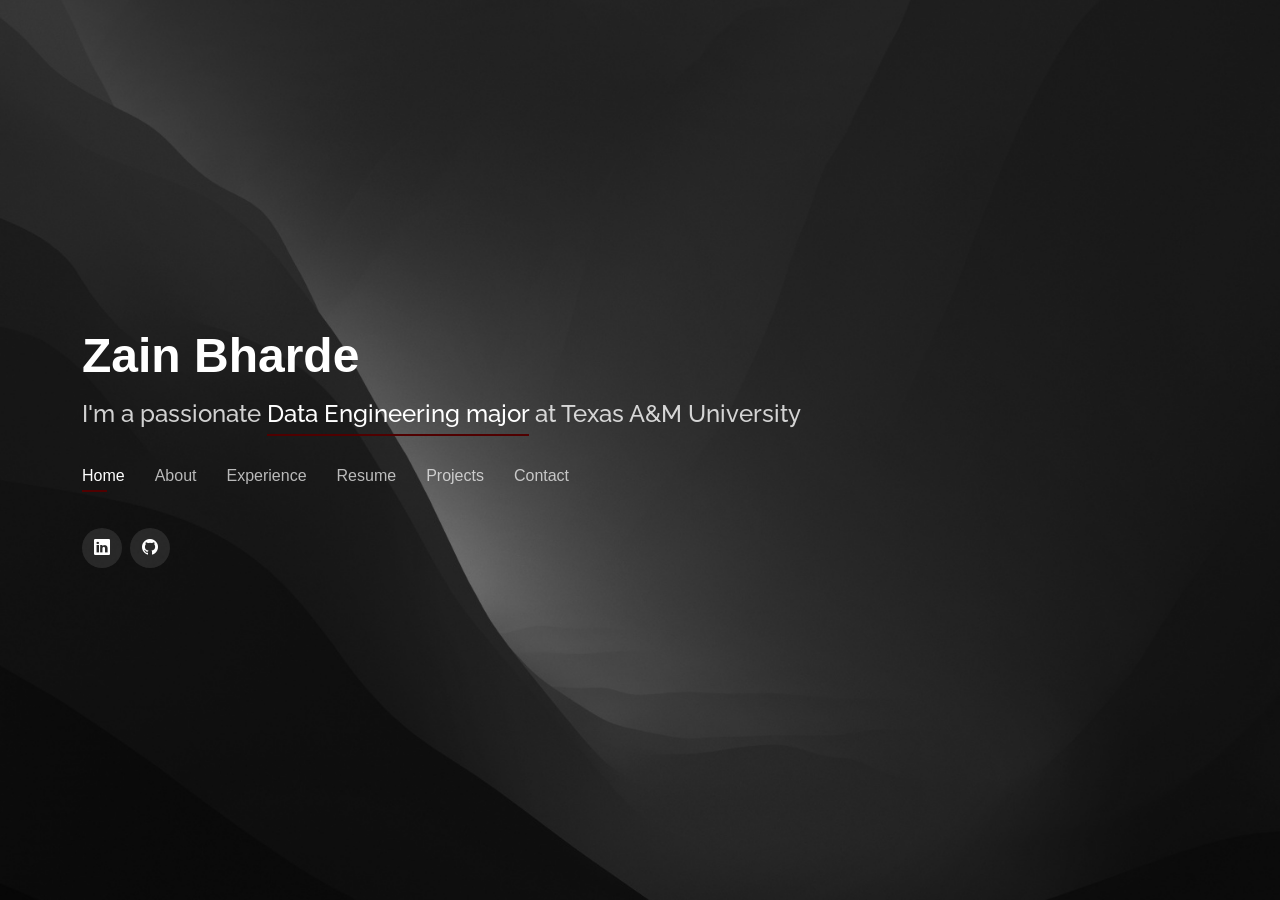
==== index.html @ 26a45291 "cleaned up" ====
<!DOCTYPE html>
<html lang="en">

<head>
  <meta charset="utf-8">
  <meta content="width=device-width, initial-scale=1.0" name="viewport">

  <title>Zain Bharde</title>
  <meta content="" name="description">
  <meta content="" name="keywords">

  <!-- Favicons -->
  <link href="assets/img/favicon.png" rel="icon">
  <link href="assets/img/apple-touch-icon.png" rel="apple-touch-icon">

  <!-- Google Fonts -->
  <link href="https://fonts.googleapis.com/css?family=Open+Sans:300,300i,400,400i,600,600i,700,700i|Raleway:300,300i,400,400i,500,500i,600,600i,700,700i|Poppins:300,300i,400,400i,500,500i,600,600i,700,700i" rel="stylesheet">

  <!-- Vendor CSS Files -->
  <link href="assets/vendor/bootstrap/css/bootstrap.min.css" rel="stylesheet">
  <link href="assets/vendor/bootstrap-icons/bootstrap-icons.css" rel="stylesheet">
  <link href="assets/vendor/boxicons/css/boxicons.min.css" rel="stylesheet">
  <link href="assets/vendor/glightbox/css/glightbox.min.css" rel="stylesheet">
  <link href="assets/vendor/remixicon/remixicon.css" rel="stylesheet">
  <link href="assets/vendor/swiper/swiper-bundle.min.css" rel="stylesheet">

  <!-- Template Main CSS File -->
  <link href="assets/css/style.css" rel="stylesheet">
</head>

<body>

  <!-- ======= Header ======= -->
  <header id="header">
    <div class="container">

      <h1><a href="index.html">Zain Bharde</a></h1>
      <!-- Uncomment below if you prefer to use an image logo -->
      <!-- <a href="index.html" class="mr-auto"><img src="assets/img/logo.png" alt="" class="img-fluid"></a> -->
      <h2>I'm a passionate <span>Data Engineering major</span> at Texas A&M University</h2>

      <nav id="navbar" class="navbar">
        <ul>
          <li><a class="nav-link active" href="#header">Home</a></li>
          <li><a class="nav-link" href="#about">About</a></li>
          <li><a class="nav-link" href="#experience">Experience</a></li>
          <li><a class="nav-link" href="https://s3.us-east-2.amazonaws.com/zainbharde.com/Zain_Bharde_Resume.pdf" target = "blank">Resume</a></li>
          <li><a class="nav-link" href="#projects">Projects</a></li>
          <li><a class="nav-link" href="#contact">Contact</a></li>
        </ul>
        <i class="bi bi-list mobile-nav-toggle"></i>
      </nav><!-- .navbar -->

      <div class="social-links">
        <a href="https://www.linkedin.com/in/zainbharde/" target="blank" class="linkedin"><i class="bi bi-linkedin"></i></a>
        <a href="https://github.com/Zzzain24" target = "blank" class="github"><i class="bi bi-github"></i></a>
      </div>

    </div>
  </header><!-- End Header -->

  <!-- ======= About Section ======= -->
  <section id="about" class="about">

    <!-- ======= About Me ======= -->
    <div class="about-me container">
      <div class="section-title">
        <p>About Me</p>
      </div>

      <div class="row">
        <div class="col-lg-4" data-aos="fade-right">
          <img src="assets/img/zain.jpeg" class="img-fluid" alt="">
        </div>
        <div class="col-lg-8 pt-4 pt-lg-0 content" data-aos="fade-left">
          <div class="row">
            <div class="col-lg-6">
              <ul>
                <li><i class="bi bi-chevron-right"></i> <strong>Phone:</strong> <span>832-216-3553</span></li>
                <li><i class="bi bi-chevron-right"></i> <strong>City:</strong> <span>Houston, Texas</span></li>
              </ul>
            </div>
            <div class="col-lg-6">
              <ul>
                <li><i class="bi bi-chevron-right"></i> <strong>Degree:</strong> <span>B.S. Data Engineering</span></li>
                <li><i class="bi bi-chevron-right"></i> <strong>Email:</strong> <span>zainbharde@gmail.com</span></li>
              </ul>
            </div>
          </div>
          <p>
            I am passionate about data analytics and data engineering, especially how leveraging big data and advanced analytics can optimize processes, 
            uncover valuable insights, and drive impactful decision-making. I am pursuing a Bachelor of Science in Data Engineering at Texas A&M University, expecting to graduate in 2026.
          </p>
          <p>
            Currently, I am interning as a Software Developer at Dematic, where I develop software using Spring Boot, Maven, and Java to integrate PLC controllers with Autonomous Mobile Robots, 
            streamlining warehouse automation workflows. Additionally, I enhance dataset readability and performance for storage selection software by refactoring disparate datasets using MySQL. 
            My role also involves performing comprehensive software testing for storage selection logic and leveraging UA Expert for efficient data read/write operations to PLC controllers, thus enhancing system reliability and performance.
            </p>
          <p>
            I am seeking opportunities to gain real-world experience and contribute to meaningful projects as an intern. 
            My passion to learn and stay updated with the latest advancements in data and computer science technologies is truly what drives me.
            </p>
        </div>
      </div>

    </div><!-- End About Me -->

    <!-- ======= Skills  ======= -->
    <div class="skills container">

      <div class="section-title">
        <h2>Skills</h2>
      </div>

      <div class="row skills-content">

        <div class="col-lg-6">

          <div class="progress">
            <span class="skill">Python </i></span>
            <div class="progress-bar-wrap">
              <div class="progress-bar" role="progressbar" aria-valuenow="100" aria-valuemin="0" aria-valuemax="100"></div>
            </div>
          </div>

          <div class="progress">
            <span class="skill">SQL </i></span>
            <div class="progress-bar-wrap">
              <div class="progress-bar" role="progressbar" aria-valuenow="100" aria-valuemin="0" aria-valuemax="100"></div>
            </div>
          </div>

          <div class="progress">
            <span class="skill">Java </i></span>
            <div class="progress-bar-wrap">
              <div class="progress-bar" role="progressbar" aria-valuenow="100" aria-valuemin="0" aria-valuemax="100"></div>
            </div>
          </div>

          <div class="progress">
            <span class="skill">MongoDB </i></span>
            <div class="progress-bar-wrap">
              <div class="progress-bar" role="progressbar" aria-valuenow="100" aria-valuemin="0" aria-valuemax="100"></div>
            </div>
          </div>

          <div class="progress">
            <span class="skill">R </i></span>
            <div class="progress-bar-wrap">
              <div class="progress-bar" role="progressbar" aria-valuenow="100" aria-valuemin="0" aria-valuemax="100"></div>
            </div>
          </div>

        </div>

        <div class="col-lg-6">

          <div class="progress">
            <span class="skill">Google Cloud Platform </i></span>
            <div class="progress-bar-wrap">
              <div class="progress-bar" role="progressbar" aria-valuenow="100" aria-valuemin="0" aria-valuemax="100"></div>
            </div>
          </div>

          <div class="progress">
            <span class="skill">Tableau </i></span>
            <div class="progress-bar-wrap">
              <div class="progress-bar" role="progressbar" aria-valuenow="100" aria-valuemin="0" aria-valuemax="100"></div>
            </div>
          </div>

          <div class="progress">
            <span class="skill">C++ </i></span>
            <div class="progress-bar-wrap">
              <div class="progress-bar" role="progressbar" aria-valuenow="100" aria-valuemin="0" aria-valuemax="100"></div>
            </div>
          </div>

          <div class="progress">
            <span class="skill">Looker </i></span>
            <div class="progress-bar-wrap">
              <div class="progress-bar" role="progressbar" aria-valuenow="100" aria-valuemin="0" aria-valuemax="100"></div>
            </div>
          </div>

          <div class="progress">
            <span class="skill">Microsoft and Google Apps </i></span>
            <div class="progress-bar-wrap">
              <div class="progress-bar" role="progressbar" aria-valuenow="100" aria-valuemin="0" aria-valuemax="100"></div>
            </div>
          </div>

        </div>

      </div>

    </div><!-- End Skills -->

  </section><!-- End About Section -->

  <!-- ======= Experience Section ======= -->
  <section id="experience" class="experience">
    <div class="container">

      <div class="section-title">
        <p>Professional Experience</p>
      </div>

      <div class="row">
        <div class="col-lg-4 col-md-6 d-flex align-items-stretch">
          <div class="icon-box">
            <div class="icon"><i class="bx bx-laptop"></i></div>
            <h4>Dematic</h4>
            <div class = "role">
            <h4>Software Development Engineering Intern</h4>
            </div>
            <p> 
              Developed software using Spring Boot, Maven, and Java to integrate logic controllers with Autonomous Mobile Robots,
              streamlining warehouse automation workflows. Enhanced dataset readability and performance for storage selection software by refactoring disparate datasets using MySQL. 
              Performed comprehensive software testing for storage selection logic and leveraged UA Expert for efficient data read/write
              operations to logic controllers, enhancing system reliability and performance. </p>
          </div>
        </div>

        <!--
          <div class="col-lg-4 col-md-6 d-flex align-items-stretch mt-4 mt-md-0">
            <div class="icon-box">
              <div class="icon"><i class="bx bx-basketball"></i></div>
              <h4>Headstarter AI</h4>
              <div class = "role">
                <h4>Software Engineering Fellow</h4>
                </div>
              <p>Built 5 AI projects, participated in 5 weekend hackathons, and worked on a final project aimed at gaining 1000+ 
                 user accounts and generating at least $1000 in revenue. 
                </p>
            </div>
          </div>
        -->

        <div class="col-lg-4 col-md-6 d-flex align-items-stretch mt-4 mt-lg-0">
          <div class="icon-box">
            <div class="icon"><i class="bx bxs-graduation"></i></div>
            <h4>Texas A&M Univserity</h4>
            <div class = "role">
              <h4>Undergraduate Research Assistant</h4>
              </div>
            <p>Developed a Python script achieving 1.38% error in image distortion removal and contributed to a C++ visual odometry pipeline.
              Presented DinoV2's impact on feature tracking for visual odometry at A&M Science Symposium to a non-technical audience.</p>
          </div>
        </div>

        <div class="col-lg-4 col-md-6 d-flex align-items-stretch mt-4 mt-lg-0">
          <div class="icon-box">
            <div class="icon"><i class="bx bx-cloud"></i></div>
            <h4>CLOUDSUFI</h4>
            <div class = "role">
              <h4>Data Engineering Intern</h4>
              </div>
            <p>Deployed Google Cloud Cortex Framework for SAP and developed Looker dashboards for intuitive data visualization.
              Acquired expertise in data engineering, complemented by certifications in Google Analytics, machine learning, and Looker.</p>
          </div>
        </div>

        <div class="col-lg-4 col-md-6 d-flex align-items-stretch mt-4 mt-lg-0">
          <div class="icon-box">
            <div class="icon"><i class="bx bx-code-curly"></i></div>
            <h4>AI4ALL</h4>
            <div class = "role">
              <h4>Discover AI Fellow</h4>
              </div>
            <p>Led project scope, timeline, and deliverables for a machine learning initiative predicting song popularity.
              Implemented an advanced k-nearest neighbor algorithm achieving a 14-20% accuracy in song prediction.</p>
          </div>
        </div>

        <div class="col-lg-4 col-md-6 d-flex align-items-stretch mt-4 mt-lg-0">
          <div class="icon-box">
            <div class="icon"><i class="bx bx-wallet-alt"></i></div>
            <h4>Unlaced</h4>
            <div class = "role">
              <h4>Founder and Owner</h4>
              </div>
            <p>Successfully launched and scaled a e-commerce platform for coveted sneakers and apparel, achieving consistent annual sales growth.
               Managed all aspects of the business, including inventory management, customer service, and marketing.
            </p>
          </div>
        </div>

      </div>

    </div>
  </section><!-- End Experience Section -->

  <!-- ======= Projects Section ======= -->
  <section id="projects" class="projects">
    <div class="container">

      <div class="section-title">
        <p>Personal Projects</p>
      </div>

      <div class="row">
        <div class="col-lg-4 col-md-6 d-flex align-items-stretch">
          <div class="icon-box">
            <div class="icon"><i class="bx bxs-car"></i></div>
            <h4><a href="https://github.com/Zzzain24/Uber-Data-Analytics-Project" target = "blank">Uber Data Analytics</a></h4>
            <p> Implemented ETL processes on raw Uber data using Google Cloud Platform Storage, Python, Compute Instance, Mage Data
              Pipeline Tool, BigQuery, and Looker Studio to enable advanced data analytics and dashboard creation</p>
          </div>
        </div>

        <div class="col-lg-4 col-md-6 d-flex align-items-stretch mt-4 mt-md-0">
          <div class="icon-box">
            <div class="icon"><i class="bx bx-basketball"></i></div>
            <h4><a href="https://github.com/Zzzain24/Predicting-NCAA-Men-s-Basketball-Outcomes-with-Trivial-Factors" target = "blank">Predicting NCAA Men’s Basketball Outcomes with Trivial Factors</a></h4>
            <p>Utilized the Random Forest machine learning algorithm to predict wins and losses in men's NCAA basketball games based on
              trivial factors, and constructed the corresponding dataset
              </p>
          </div>
        </div>

        <div class="col-lg-4 col-md-6 d-flex align-items-stretch mt-4 mt-lg-0">
          <div class="icon-box">
            <div class="icon"><i class="bx bx-line-chart"></i></div>
            <h4><a href="https://github.com/Zzzain24/Stock-Price-Prediction" target = "blank">Stock Close Price Predictor</a></h4>
            <p>Developed an machine learning model incorporating a Long Short-Term Memory Network to accurately predict stock closing
              prices, leveraging Numpy, Pandas, and Matplotlib for data handling and visualization</p>
          </div>
        </div>

      </div>

    </div>
  </section><!-- End Projects Section -->

  <!-- ======= Contact Section ======= -->
  <section id="contact" class="contact">
    <div class="container">

      <div class="section-title">
        <h2>Contact</h2>
        <p>Contact Me</p>
      </div>

      <div class="row mt-2">

        <div class="col-md-6 mt-4 d-flex align-items-stretch">
          <div class="info-box">
            <i class="bx bx-envelope"></i>
            <h3>Email</h3>
            <a href="mailto:zainbharde@gmail.com">zainbharde@gmail.com</a>
          </div>
        </div>

        <div class="col-md-6 mt-4 d-flex align-items-stretch">
          <div class="info-box">
            <i class="bx bx-phone-call"></i>
            <h3>Phone Number</h3>
            <a href="tel:+8322163553">832-216-3553</a>
          </div>
        </div>
      </div>

      <form action="forms/contact.php" method="post" role="form" class="php-email-form mt-4">
        <div class="row">
          <div class="col-md-6 form-group">
            <input type="text" name="name" class="form-control" id="name" placeholder="Your Name" required>
          </div>
          <div class="col-md-6 form-group mt-3 mt-md-0">
            <input type="email" class="form-control" name="email" id="email" placeholder="Your Email" required>
          </div>
        </div>
        <div class="form-group mt-3">
          <input type="text" class="form-control" name="subject" id="subject" placeholder="Subject" required>
        </div>
        <div class="form-group mt-3">
          <textarea class="form-control" name="message" rows="5" placeholder="Message" required></textarea>
        </div>
        <div class="my-3">
          <div class="loading">Loading</div>
          <div class="error-message"></div>
          <div class="sent-message">Your message has been sent. Thank you!</div>
        </div>
        <div class="text-center"><button type="submit">Send Message</button></div>
      </form>

    </div>
  </section><!-- End Contact Section -->

  <div class="credits">
    <!-- All the links in the footer should remain intact. -->
    <!-- You can delete the links only if you purchased the pro version. -->
    <!-- Licensing information: https://bootstrapmade.com/license/ -->
    <!-- Purchase the pro version with working PHP/AJAX contact form: https://bootstrapmade.com/personal-free-resume-bootstrap-template/ -->
  </div>

  <!-- Vendor JS Files -->
  <script src="assets/vendor/purecounter/purecounter_vanilla.js"></script>
  <script src="assets/vendor/bootstrap/js/bootstrap.bundle.min.js"></script>
  <script src="assets/vendor/glightbox/js/glightbox.min.js"></script>
  <script src="assets/vendor/isotope-layout/isotope.pkgd.min.js"></script>
  <script src="assets/vendor/swiper/swiper-bundle.min.js"></script>
  <script src="assets/vendor/waypoints/noframework.waypoints.js"></script>
  <script src="assets/vendor/php-email-form/validate.js"></script>

  <!-- Template Main JS File -->
  <script src="assets/js/main.js"></script>

</body>

</html>
---- assets/css/style.css ----
/*
/*--------------------------------------------------------------
# General
--------------------------------------------------------------*/
body {
  font-family: Arial;
  background-color: #040404;
  color: #fff;
  position: relative;
  background: transparent;
}

body::before {
  content: "";
  position: fixed;
  background: #040404 url("../img/bg.jpg") top right no-repeat;
  background-size: cover;
  left: 0;
  right: 0;
  top: 0;
  height: 100vh;
  z-index: -1;
}

@media (min-width: 1024px) {
  body::before {
    background-attachment: fixed;
  }
}

a {
  color: rgb(80,0,0);
  text-decoration: none;
}

a:hover {
  color: rgb(80,0,0);
  text-decoration: none;
}

h1,
h2,
h3,
h4,
h5,
h6 {
  font-family: "Raleway", sans-serif;
}

/*--------------------------------------------------------------
# Header
--------------------------------------------------------------*/
#header {
  transition: ease-in-out 0.3s;
  position: relative;
  height: 100vh;
  display: flex;
  align-items: center;
  z-index: 997;
  overflow-y: auto;
}

#header * {
  transition: ease-in-out 0.3s;
}

#header h1 {
  font-size: 48px;
  margin: 0;
  padding: 0;
  line-height: 1;
  font-weight: 700;
  font-family: Arial;
}

#header h1 a,
#header h1 a:hover {
  color: #fff;
  line-height: 1;
  display: inline-block;
}

#header h2 {
  font-size: 24px;
  margin-top: 20px;
  color: rgba(255, 255, 255, 0.8);
}

#header h2 span {
  color: #fff;
  border-bottom: 2px solid rgb(80,0,0);
  padding-bottom: 6px;
}

#header img {
  padding: 0;
  margin: 0;
}

#header .social-links {
  margin-top: 40px;
  display: flex;
}

#header .social-links a {
  font-size: 16px;
  display: flex;
  justify-content: center;
  align-items: center;
  background: rgba(255, 255, 255, 0.1);
  color: #fff;
  line-height: 1;
  margin-right: 8px;
  border-radius: 50%;
  width: 40px;
  height: 40px;
}

#header .social-links a:hover {
  background: rgb(80,0,0);
}

@media (max-width: 992px) {
  #header h1 {
    font-size: 36px;
  }

  #header h2 {
    font-size: 20px;
    line-height: 30px;
  }

  #header .social-links {
    margin-top: 15px;
  }

  #header .container {
    display: flex;
    flex-direction: column;
    align-items: center;
  }
}

/* Header Top */
#header.header-top {
  height: 80px;
  position: fixed;
  left: 0;
  top: 0;
  right: 0;
  background: rgba(0, 0, 0, 0.9);
}

#header.header-top .social-links,
#header.header-top h2 {
  display: none;
}

#header.header-top h1 {
  margin-right: auto;
  font-size: 36px;
}

#header.header-top img {
  max-height: 60px;
  margin-right: 20px !important;
}

#header.header-top .container {
  display: flex;
  align-items: center;
}

#header.header-top .navbar {
  margin: 0;
}

@media (max-width: 768px) {
  #header.header-top {
    height: 60px;
  }

  #header.header-top h1 {
    font-size: 26px;
  }
}

/*--------------------------------------------------------------
# Navigation Menu
--------------------------------------------------------------*/
/**
* Desktop Navigation 
*/
.navbar {
  padding: 0;
  margin-top: 35px;
}

.navbar ul {
  margin: 0;
  padding: 0;
  display: flex;
  list-style: none;
  align-items: center;
}

.navbar li {
  position: relative;
}

.navbar li+li {
  margin-left: 30px;
}

.navbar a,
.navbar a:focus {
  display: flex;
  align-items: center;
  justify-content: space-between;
  padding: 0;
  font-family: Arial;
  font-size: 16px;
  font-weight: 400;
  color: rgba(255, 255, 255, 0.7);
  white-space: nowrap;
  transition: 0.3s;
}

.navbar a i,
.navbar a:focus i {
  font-size: 12px;
  line-height: 0;
  margin-left: 5px;
}

.navbar a:before {
  content: "";
  position: absolute;
  width: 0;
  height: 2px;
  bottom: -4px;
  left: 0;
  background-color: rgb(80,0,0);
  visibility: hidden;
  width: 0px;
  transition: all 0.3s ease-in-out 0s;
}

.navbar a:hover:before,
.navbar li:hover>a:before,
.navbar .active:before {
  visibility: visible;
  width: 25px;
}

.navbar a:hover,
.navbar .active,
.navbar .active:focus,
.navbar li:hover>a {
  color: #fff;
}

/**
* Mobile Navigation 
*/
.mobile-nav-toggle {
  color: #fff;
  font-size: 28px;
  cursor: pointer;
  display: none;
  line-height: 0;
  transition: 0.5s;
  position: fixed;
  right: 15px;
  top: 15px;
}

@media (max-width: 991px) {
  .mobile-nav-toggle {
    display: block;
  }

  .navbar ul {
    display: none;
  }
}

.navbar-mobile {
  position: fixed;
  overflow: hidden;
  top: 0;
  right: 0;
  left: 0;
  bottom: 0;
  background: rgba(0, 0, 0, 0.9);
  transition: 0.3s;
  z-index: 999;
  margin-top: 0;
}

.navbar-mobile .mobile-nav-toggle {
  position: absolute;
  top: 15px;
  right: 15px;
}

.navbar-mobile ul {
  display: block;
  position: absolute;
  top: 55px;
  right: 15px;
  bottom: 45px;
  left: 15px;
  padding: 10px 0;
  overflow-y: auto;
  transition: 0.3s;
  border: 2px solid rgba(255, 255, 255, 0.2);
}

.navbar-mobile li {
  padding: 12px 20px;
}

.navbar-mobile li+li {
  margin: 0;
}

.navbar-mobile a,
.navbar-mobile a:focus {
  font-size: 16px;
  position: relative;
}

/*--------------------------------------------------------------
# Sections General
--------------------------------------------------------------*/
section {
  overflow: hidden;
  position: absolute;
  width: 100%;
  top: 140px;
  bottom: 100%;
  opacity: 0;
  transition: ease-in-out 0.4s;
  z-index: 2;
}

section.section-show {
  top: 100px;
  bottom: auto;
  opacity: 1;
  padding-bottom: 45px;
}

section .container {
  background: rgba(0, 0, 0, 0.9);
  padding: 30px;
}

@media (max-width: 768px) {
  section {
    top: 120px;
  }

  section.section-show {
    top: 80px;
  }
}

.section-title h2 {
  font-size: 14px;
  font-weight: 500;
  padding: 0;
  line-height: 1px;
  margin: 0 0 20px 0;
  letter-spacing: 2px;
  text-transform: uppercase;
  color: #aaaaaa;
  font-family: Arial;
}

.section-title h2::after {
  content: "";
  width: 120px;
  height: 1px;
  display: inline-block;
  background: rgb(80,0,0);
  margin: 4px 10px;
}

.section-title p {
  margin: 0;
  margin: -15px 0 15px 0;
  font-size: 36px;
  font-weight: 700;
  text-transform: uppercase;
  font-family: Arial;
  color: #fff;
}

/*--------------------------------------------------------------
# About
--------------------------------------------------------------*/
.about-me .content h3 {
  font-weight: 700;
  font-size: 26px;
  color: rgb(80,0,0);
}

.about-me .content ul {
  list-style: none;
  padding: 0;
}

.about-me .content ul li {
  margin-bottom: 20px;
  display: flex;
  align-items: center;
}

.about-me .content ul strong {
  margin-right: 10px;
}

.about-me .content ul i {
  font-size: 16px;
  margin-right: 5px;
  color: rgb(80,0,0);
  line-height: 0;
}

.about-me .content p:last-child {
  margin-bottom: 0;
}

/*--------------------------------------------------------------
# Skills
--------------------------------------------------------------*/
.skills .progress {
  height: 60px;
  display: block;
  background: none;
  border-radius: 0;
}

.skills .progress .skill {
  padding: 10px 0;
  margin: 0;
  text-transform: uppercase;
  display: block;
  font-weight: 600;
  font-family: Arial;
  color: #fff;
}

.skills .progress-bar-wrap {
  background: rgba(255, 255, 255, 0.2);
}

.skills .progress-bar {
  width: 1px;
  height: 10px;
  transition: 0.9s;
  background-color: rgb(80,0,0);
}

/*--------------------------------------------------------------
# Experience
--------------------------------------------------------------*/
.experience .icon-box {
  margin-top: 50px;
  text-align: center;
  background: rgba(204, 204, 204, 0.1);
  padding: 80px 20px;
  transition: all ease-in-out 0.3s;
}

.experience .icon-box .icon {
  margin: 0 auto;
  width: 64px;
  height: 64px;
  background: rgb(80,0,0);
  border-radius: 5px;
  transition: all 0.3s ease-out 0s;
  display: flex;
  align-items: center;
  justify-content: center;
  margin-bottom: 20px;
  transform-style: preserve-3d;
}

.experience .icon-box .icon i {
  color: #fff;
  font-size: 28px;
}

.experience .icon-box .icon::before {
  position: absolute;
  content: "";
  left: -8px;
  top: -8px;
  height: 100%;
  width: 100%;
  background: rgba(255, 255, 255, 0.15);
  border-radius: 5px;
  transition: all 0.3s ease-out 0s;
  transform: translateZ(-1px);
}

.experience .icon-box h4 {
  font-weight: 700;
  margin-bottom: 15px;
  font-size: 24px;
}

.experience .role h4{
  font-size: 18px;
  color: rgb(111, 111, 111);
}

.experience .icon-box h4 a {
  color: #fff;
}

.experience .icon-box p {
  line-height: 24px;
  font-size: 18px;
  margin-bottom: 0;
}

.experience .icon-box:hover {
  background: rgb(80,0,0);
  border-color: rgb(80,0,0);
}

.experience .icon-box:hover .icon {
  background: #fff;
}

.experience .icon-box:hover .icon i {
  color: rgb(80,0,0);
}

.experience .icon-box:hover .icon::before {
  background: rgba(0, 0, 0, 0.1);
}

.experience .icon-box:hover h4 a,
.experience .icon-box:hover p {
  color: #fff;
}

.experience .icon-box:hover h4 a { 
  color: black; 
}

/*--------------------------------------------------------------
# Projects
--------------------------------------------------------------*/
.projects .icon-box {
  margin-top: 50px;
  text-align: center;
  background: rgba(204, 204, 204, 0.1);
  padding: 80px 20px;
  transition: all ease-in-out 0.3s;
}

.projects .icon-box .icon {
  margin: 0 auto;
  width: 64px;
  height: 64px;
  background: rgb(80,0,0);
  border-radius: 5px;
  transition: all 0.3s ease-out 0s;
  display: flex;
  align-items: center;
  justify-content: center;
  margin-bottom: 20px;
  transform-style: preserve-3d;
}

.projects .icon-box .icon i {
  color: #fff;
  font-size: 28px;
}

.projects .icon-box .icon::before {
  position: absolute;
  content: "";
  left: -8px;
  top: -8px;
  height: 100%;
  width: 100%;
  background: rgba(255, 255, 255, 0.15);
  border-radius: 5px;
  transition: all 0.3s ease-out 0s;
  transform: translateZ(-1px);
}

.projects .icon-box h4 {
  font-weight: 700;
  margin-bottom: 15px;
  font-size: 24px;
}

.projects .icon-box h4 a {
  color: #fff;
}

.projects .icon-box p {
  line-height: 24px;
  font-size: 18px;
  margin-bottom: 0;
}

.projects .icon-box:hover {
  background: rgb(80,0,0);
  border-color: rgb(80,0,0);
}

.projects .icon-box:hover .icon {
  background: #fff;
}

.projects .icon-box:hover .icon i {
  color: rgb(80,0,0);
}

.projects .icon-box:hover .icon::before {
  background: rgba(0, 0, 0, 0.1);
}

.projects .icon-box:hover h4 a,
.projects .icon-box:hover p {
  color: #fff;
}

.projects .icon-box:hover h4 a { 
  color: black; 
}

/*--------------------------------------------------------------
# Contact
--------------------------------------------------------------*/
.contact .info-box {
  color: #444444;
  padding: 20px;
  width: 100%;
  background: rgba(255, 255, 255, 0.08);
}

.contact .info-box i.bx {
  font-size: 24px;
  color: rgb(80,0,0);
  border-radius: 50%;
  padding: 14px;
  float: left;
  background: rgba(255, 255, 255, 0.1);
}

.contact .info-box h3 {
  font-size: 20px;
  color: rgba(255, 255, 255, 0.5);
  font-weight: 700;
  margin: 10px 0 8px 68px;
}

.contact .info-box a {
  padding: 0;
  color: #fff;
  line-height: 24px;
  font-size: 14px;
  margin: 0 0 0 16px;
}

.contact .info-box .social-links {
  margin: 5px 0 0 68px;
  display: flex;
}

.contact .info-box .social-links a {
  font-size: 18px;
  display: inline-block;
  color: #fff;
  line-height: 1;
  margin-right: 12px;
  transition: 0.3s;
}

.contact .info-box .social-links a:hover {
  color: rgb(80,0,0);
}

.contact .php-email-form {
  padding: 30px;
  background: rgba(255, 255, 255, 0.08);
}

.contact .php-email-form .error-message {
  display: none;
  background: rgba(255, 255, 255, 0.08);
  background: #ed3c0d;
  text-align: left;
  padding: 15px;
  font-weight: 600;
}

.contact .php-email-form .error-message br+br {
  margin-top: 25px;
}

.contact .php-email-form .sent-message {
  display: none;
  background: rgba(255, 255, 255, 0.08);
  background: rgb(80,0,0);
  text-align: center;
  padding: 15px;
  font-weight: 600;
}

.contact .php-email-form .loading {
  display: none;
  background: rgba(255, 255, 255, 0.08);
  text-align: center;
  padding: 15px;
}

.contact .php-email-form .loading:before {
  content: "";
  display: inline-block;
  border-radius: 50%;
  width: 24px;
  height: 24px;
  margin: 0 10px -6px 0;
  border: 3px solid rgb(80,0,0);
  border-top-color: #eee;
  animation: animate-loading 1s linear infinite;
}

.contact .php-email-form input,
.contact .php-email-form textarea {
  border-radius: 0;
  box-shadow: none;
  font-size: 14px;
  background: rgba(255, 255, 255, 0.08);
  border: 0;
  transition: 0.3s;
  color: #fff;
}

.contact .php-email-form input:focus,
.contact .php-email-form textarea:focus {
  background-color: rgba(255, 255, 255, 0.11);
}

.contact .php-email-form input::-moz-placeholder,
.contact .php-email-form textarea::-moz-placeholder {
  color: rgba(255, 255, 255, 0.3);
  opacity: 1;
}

.contact .php-email-form input::placeholder,
.contact .php-email-form textarea::placeholder {
  color: rgba(255, 255, 255, 0.3);
  opacity: 1;
}

.contact .php-email-form input {
  padding: 10px 15px;
}

.contact .php-email-form textarea {
  padding: 12px 15px;
}

.contact .php-email-form button[type=submit] {
  background: rgb(80,0,0);
  border: 0;
  padding: 10px 30px;
  color: #fff;
  transition: 0.4s;
  border-radius: 4px;
}

.contact .php-email-form button[type=submit]:hover {
  background: rgb(80,0,0);
}

@keyframes animate-loading {
  0% {
    transform: rotate(0deg);
  }

  100% {
    transform: rotate(360deg);
  }
}

/*--------------------------------------------------------------
# Credits
--------------------------------------------------------------*/
.credits {
  position: fixed;
  right: 0;
  left: 0;
  bottom: 0;
  padding: 15px;
  text-align: right;
  font-size: 13px;
  color: #fff;
  z-index: 999999;
}

@media (max-width: 992px) {
  .credits {
    text-align: center;
    padding: 10px;
    background: rgba(0, 0, 0, 0.8);
  }
}

.credits a {
  color: rgb(80,0,0);
  transition: 0.3s;
}

.credits a:hover {
  color: #fff;
}
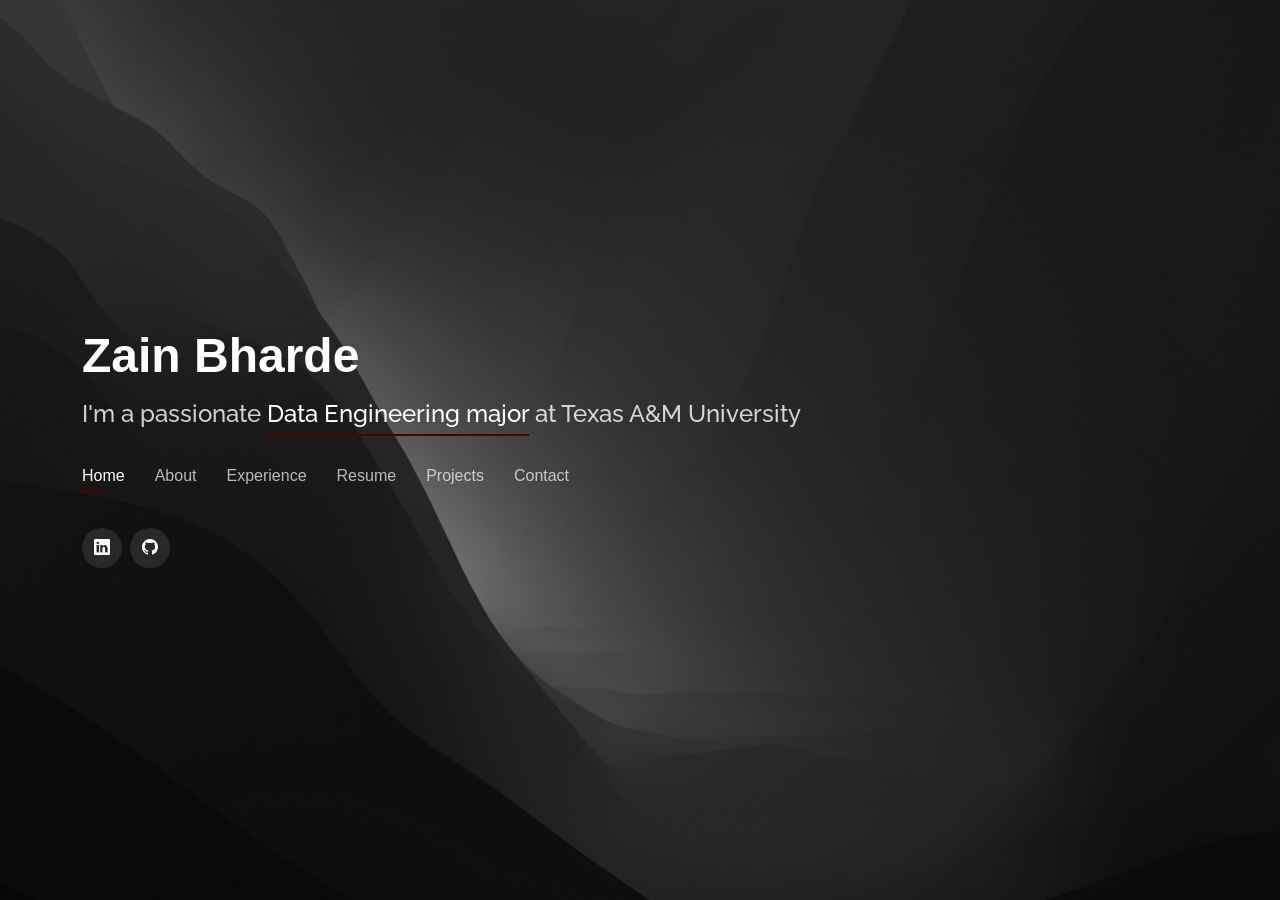
==== commit 22a4e19a: "change index href to home.html" ====
--- a/index.html
+++ b/index.html
@@ -10,8 +10,7 @@
   <meta content="" name="keywords">
 
   <!-- Favicons -->
-  <link href="assets/img/favicon.png" rel="icon">
-  <link href="assets/img/apple-touch-icon.png" rel="apple-touch-icon">
+  <link rel="icon" type="image/png" href="person.png">
 
   <!-- Google Fonts -->
   <link href="https://fonts.googleapis.com/css?family=Open+Sans:300,300i,400,400i,600,600i,700,700i|Raleway:300,300i,400,400i,500,500i,600,600i,700,700i|Poppins:300,300i,400,400i,500,500i,600,600i,700,700i" rel="stylesheet">
@@ -34,7 +33,7 @@
   <header id="header">
     <div class="container">
 
-      <h1><a href="index.html">Zain Bharde</a></h1>
+      <h1><a href="home.html">Zain Bharde</a></h1>
       <!-- Uncomment below if you prefer to use an image logo -->
       <!-- <a href="index.html" class="mr-auto"><img src="assets/img/logo.png" alt="" class="img-fluid"></a> -->
       <h2>I'm a passionate <span>Data Engineering major</span> at Texas A&M University</h2>
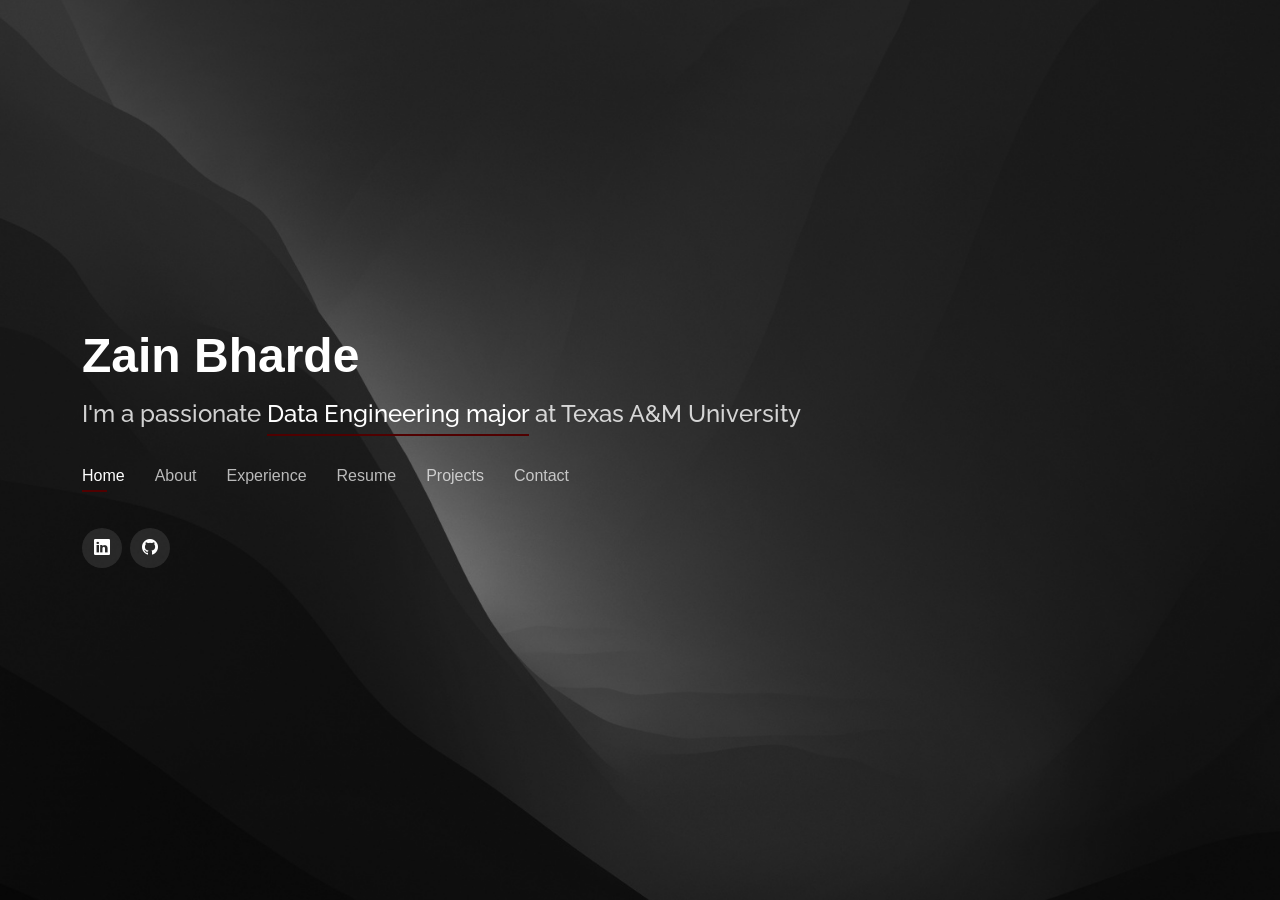
==== commit d74de6ac: "new resume" ====
--- a/index.html
+++ b/index.html
@@ -43,7 +43,7 @@
           <li><a class="nav-link active" href="#header">Home</a></li>
           <li><a class="nav-link" href="#about">About</a></li>
           <li><a class="nav-link" href="#experience">Experience</a></li>
-          <li><a class="nav-link" href="https://s3.us-east-2.amazonaws.com/zainbharde.com/Zain_Bharde_Resume.pdf" target = "blank">Resume</a></li>
+          <li><a class="nav-link" href="https://s3.us-east-2.amazonaws.com/zainbharde.com/Zain_SWE_Resume.pdf" target = "blank">Resume</a></li>
           <li><a class="nav-link" href="#projects">Projects</a></li>
           <li><a class="nav-link" href="#contact">Contact</a></li>
         </ul>
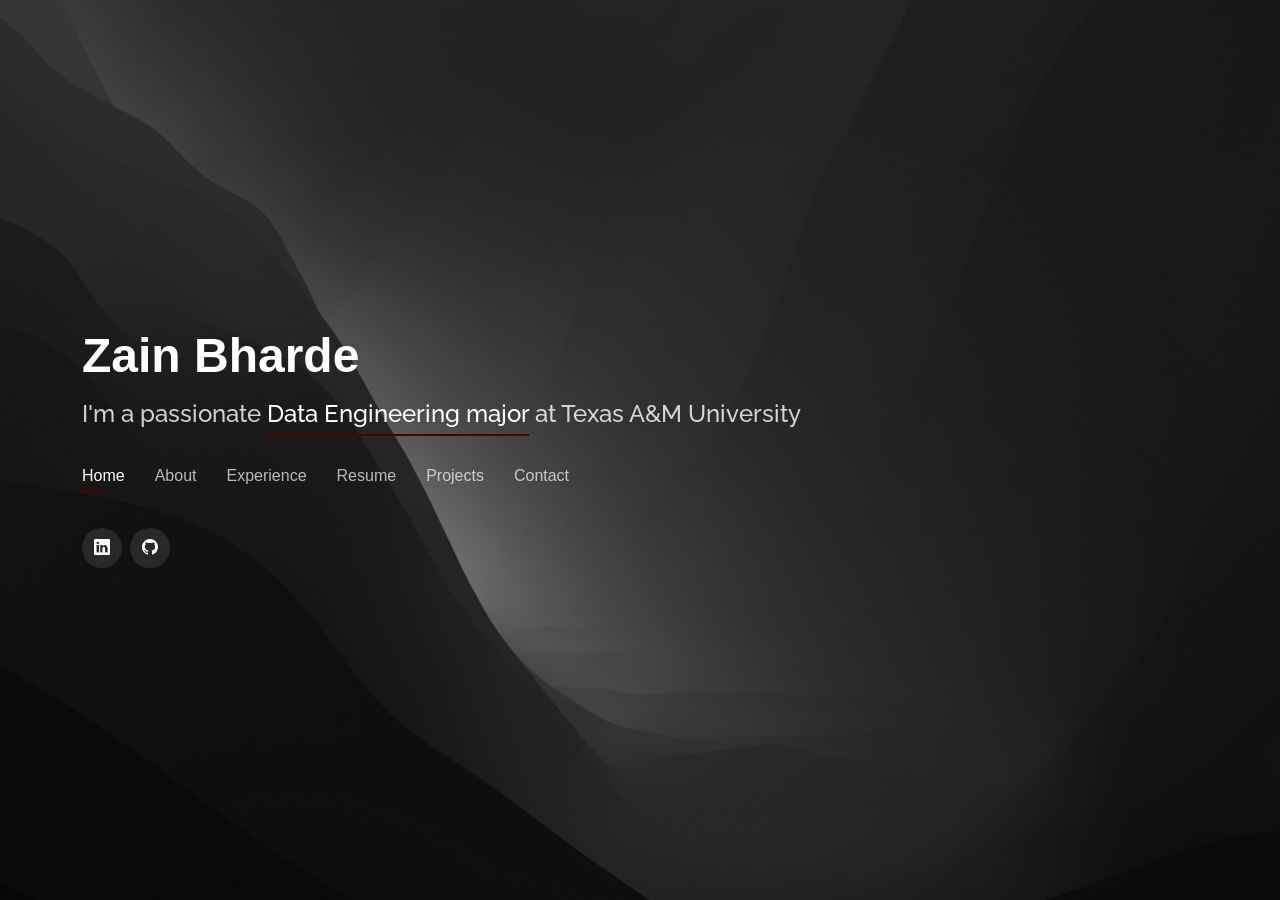
==== commit 644c20e2: "updated resume" ====
--- a/index.html
+++ b/index.html
@@ -43,7 +43,7 @@
           <li><a class="nav-link active" href="#header">Home</a></li>
           <li><a class="nav-link" href="#about">About</a></li>
           <li><a class="nav-link" href="#experience">Experience</a></li>
-          <li><a class="nav-link" href="https://s3.us-east-2.amazonaws.com/zainbharde.com/Zain_SWE_Resume.pdf" target = "blank">Resume</a></li>
+          <li><a class="nav-link" href="https://s3.us-east-2.amazonaws.com/zainbharde.com/Zain_DAEN_Resume.pdf" target = "blank">Resume</a></li>
           <li><a class="nav-link" href="#projects">Projects</a></li>
           <li><a class="nav-link" href="#contact">Contact</a></li>
         </ul>
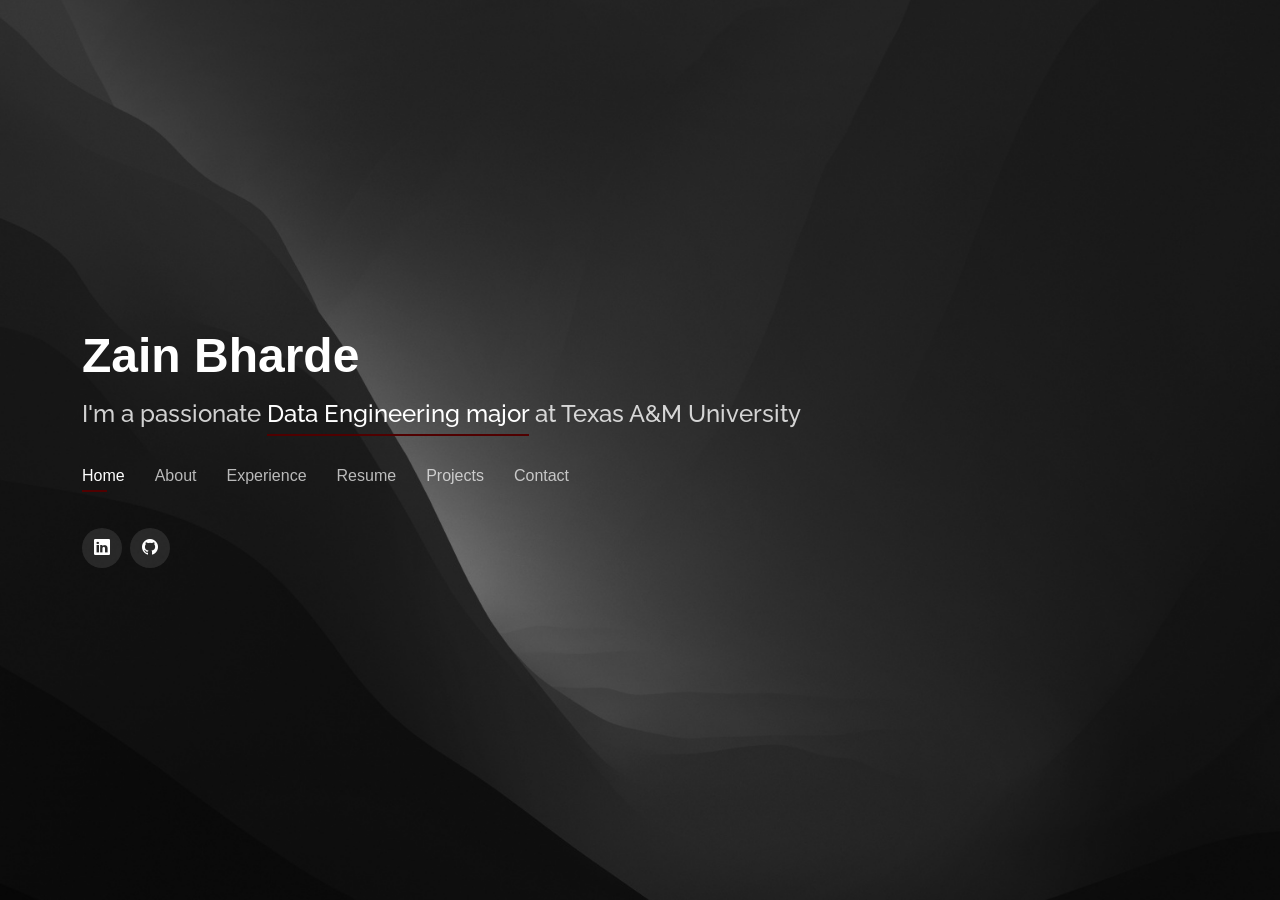
==== commit e04d1ebf: "updated resume" ====
--- a/index.html
+++ b/index.html
@@ -43,7 +43,7 @@
           <li><a class="nav-link active" href="#header">Home</a></li>
           <li><a class="nav-link" href="#about">About</a></li>
           <li><a class="nav-link" href="#experience">Experience</a></li>
-          <li><a class="nav-link" href="https://s3.us-east-2.amazonaws.com/zainbharde.com/Zain_DAEN_Resume.pdf" target = "blank">Resume</a></li>
+          <li><a class="nav-link" href="https://s3.us-east-2.amazonaws.com/zainbharde.com/Zain_Bharde_Resume.pdf" target = "blank">Resume</a></li>
           <li><a class="nav-link" href="#projects">Projects</a></li>
           <li><a class="nav-link" href="#contact">Contact</a></li>
         </ul>
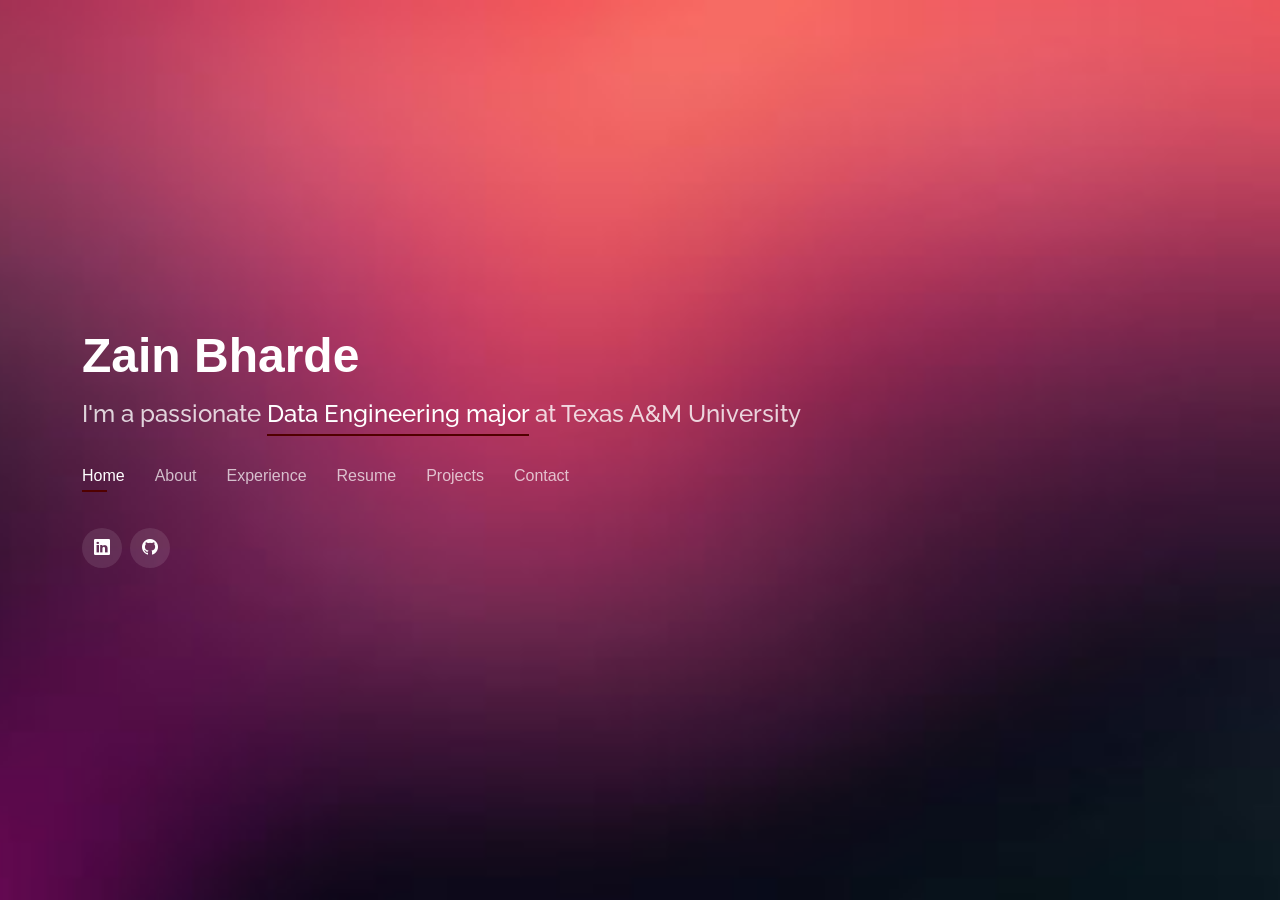
==== commit ccab3782: "updated resume" ====
--- a/index.html
+++ b/index.html
@@ -43,7 +43,7 @@
           <li><a class="nav-link active" href="#header">Home</a></li>
           <li><a class="nav-link" href="#about">About</a></li>
           <li><a class="nav-link" href="#experience">Experience</a></li>
-          <li><a class="nav-link" href="https://s3.us-east-2.amazonaws.com/zainbharde.com/Zain_Bharde_Resume.pdf" target = "blank">Resume</a></li>
+          <li><a class="nav-link" href="https://s3.us-east-2.amazonaws.com/zainbharde.com/Resume-Zain-Bharde.pdf" target = "blank">Resume</a></li>
           <li><a class="nav-link" href="#projects">Projects</a></li>
           <li><a class="nav-link" href="#contact">Contact</a></li>
         </ul>
